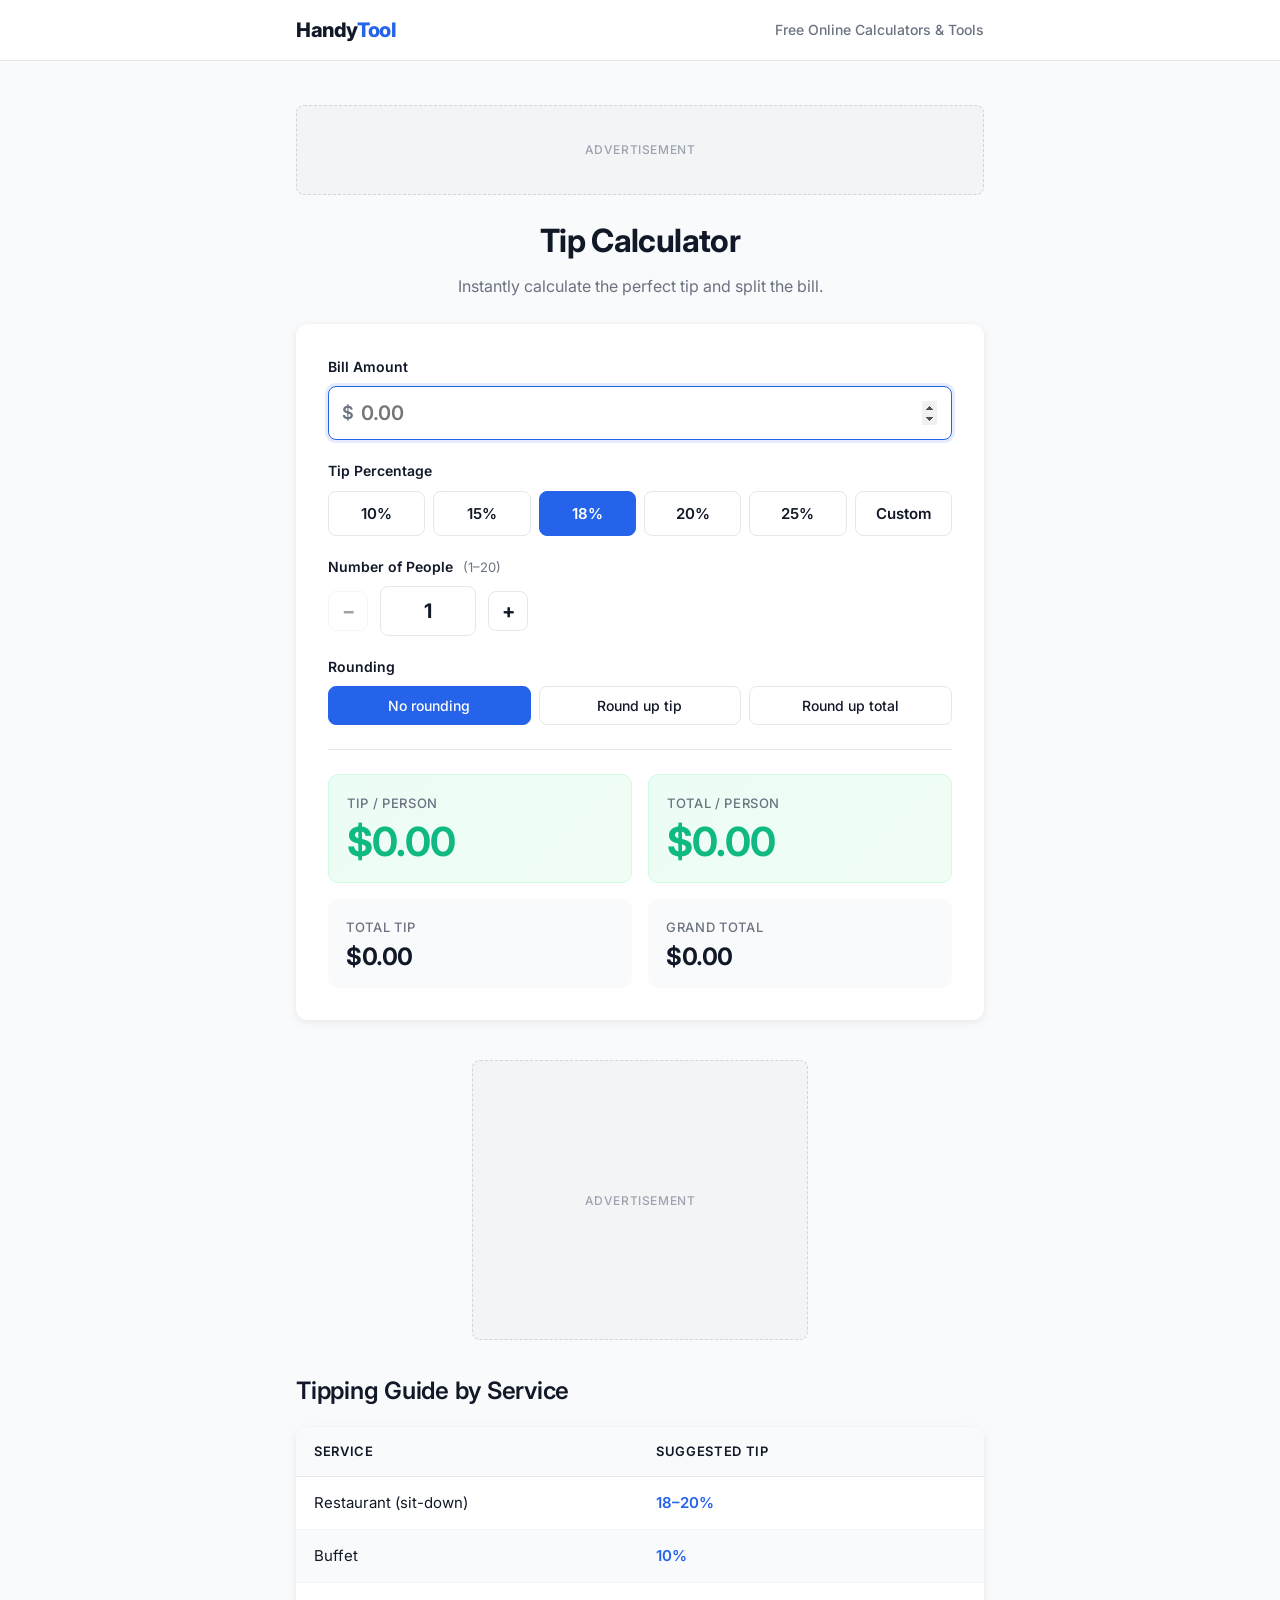
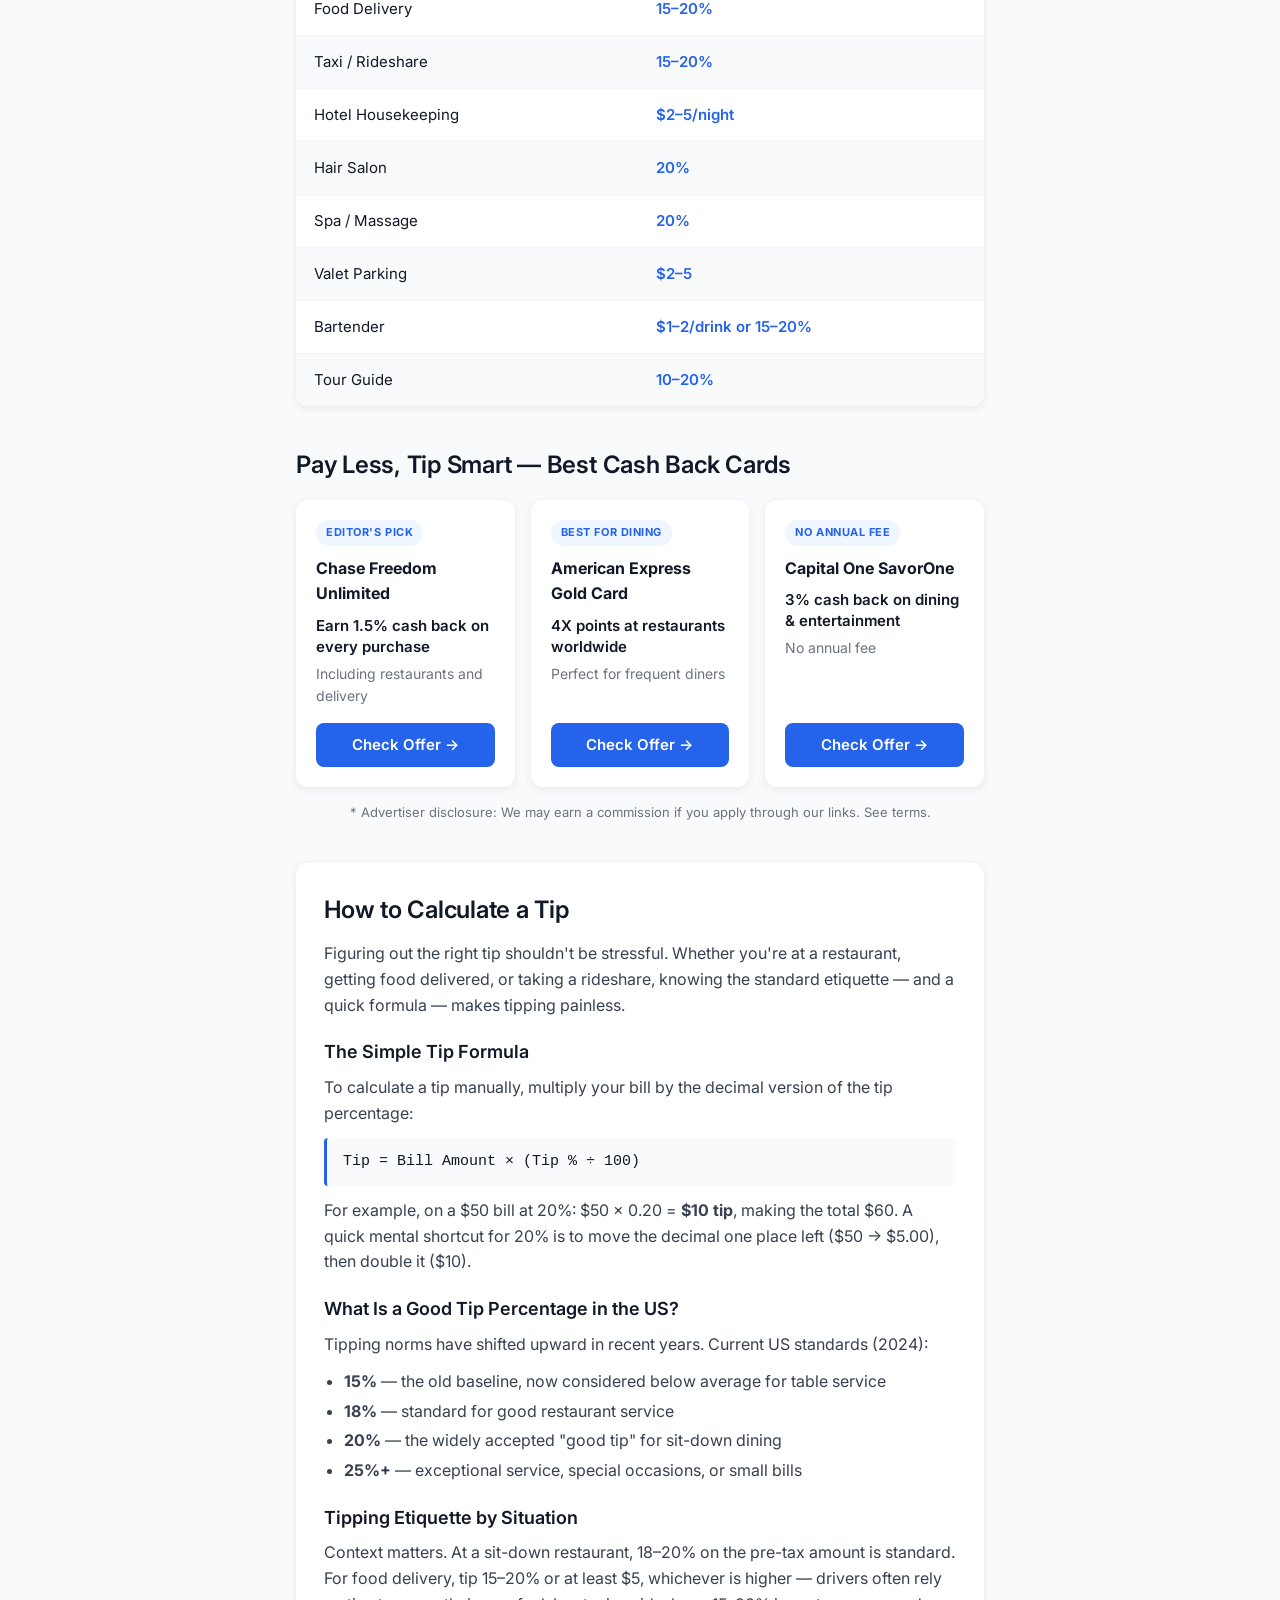
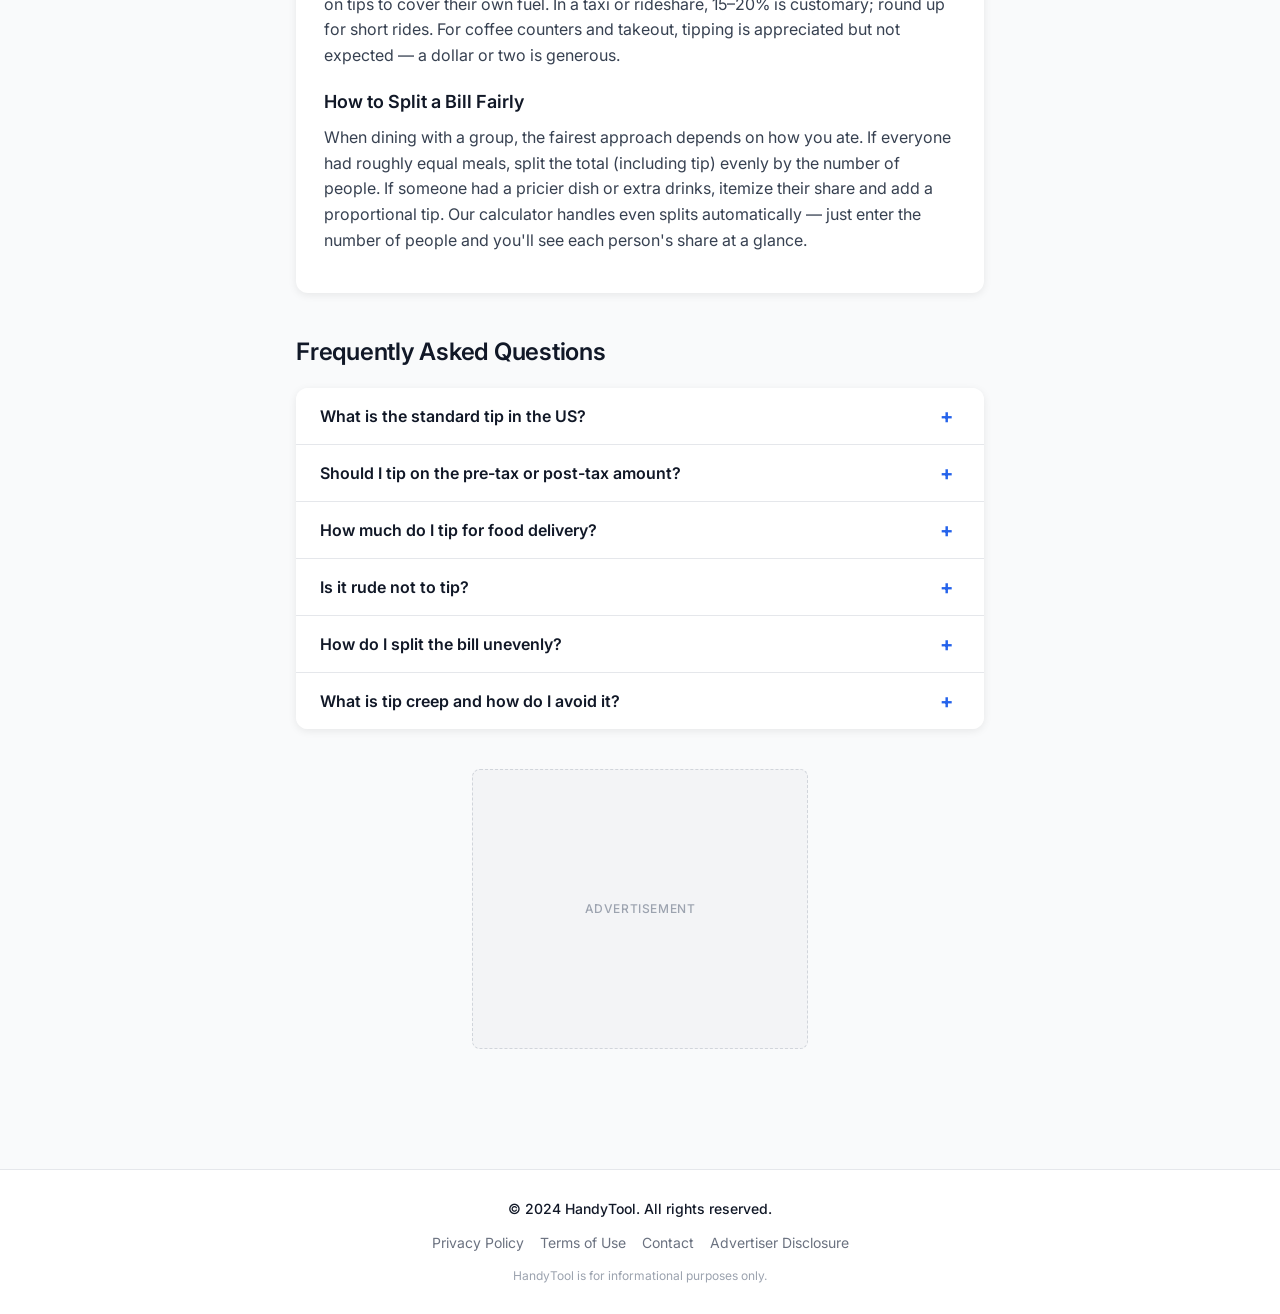
==== index.html @ 92ce7e29 "Add files via upload" ====
<!DOCTYPE html>
<html lang="en">
<head>
<meta charset="UTF-8">
<meta name="viewport" content="width=device-width, initial-scale=1.0">
<title>Tip Calculator — Fast & Free | HandyTool</title>
<meta name="description" content="Calculate your tip instantly. Enter bill amount, choose tip %, split between friends. Free tip calculator for restaurants, delivery, taxis and more.">
<meta name="keywords" content="tip calculator, how much to tip, tip percentage calculator, restaurant tip, split bill calculator, handytool">
<link rel="canonical" href="https://gethandytool.com/">

<!-- Open Graph -->
<meta property="og:title" content="Tip Calculator — Fast & Free | HandyTool">
<meta property="og:description" content="Calculate tips instantly for any service. Free, fast, mobile-friendly.">
<meta property="og:type" content="website">
<meta property="og:url" content="https://gethandytool.com/">
<meta property="og:site_name" content="HandyTool">

<!-- Twitter -->
<meta name="twitter:card" content="summary_large_image">
<meta name="twitter:title" content="Tip Calculator — Fast & Free | HandyTool">
<meta name="twitter:description" content="Calculate tips instantly for any service. Free, fast, mobile-friendly.">

<!-- Schema.org structured data -->
<script type="application/ld+json">
{
  "@context": "https://schema.org",
  "@type": "WebApplication",
  "name": "HandyTool Tip Calculator",
  "url": "https://gethandytool.com/",
  "description": "Free tip calculator for restaurants, delivery, taxis and more",
  "applicationCategory": "FinanceApplication",
  "operatingSystem": "All",
  "offers": { "@type": "Offer", "price": "0", "priceCurrency": "USD" },
  "publisher": {
    "@type": "Organization",
    "name": "HandyTool",
    "url": "https://gethandytool.com/"
  }
}
</script>

<!-- Google Fonts: Inter -->
<link rel="preconnect" href="https://fonts.googleapis.com">
<link rel="preconnect" href="https://fonts.gstatic.com" crossorigin>
<link href="https://fonts.googleapis.com/css2?family=Inter:wght@400;500;600;700;800&display=swap" rel="stylesheet">

<style>
  /* ---------- RESET ---------- */
  *, *::before, *::after { box-sizing: border-box; margin: 0; padding: 0; }
  html { scroll-behavior: smooth; -webkit-text-size-adjust: 100%; }
  body {
    font-family: 'Inter', -apple-system, BlinkMacSystemFont, 'Segoe UI', Roboto, sans-serif;
    font-size: 1rem;
    line-height: 1.6;
    color: #111827;
    background: #F9FAFB;
    -webkit-font-smoothing: antialiased;
  }
  img, svg { max-width: 100%; display: block; }
  button { font-family: inherit; cursor: pointer; border: none; background: none; }
  input { font-family: inherit; }
  a { color: #2563EB; text-decoration: none; }
  a:hover { text-decoration: underline; }

  /* ---------- LAYOUT ---------- */
  .container {
    max-width: 720px;
    margin: 0 auto;
    padding: 0 16px;
  }

  /* ---------- HEADER ---------- */
  .site-header {
    background: #FFFFFF;
    border-bottom: 1px solid #E5E7EB;
    padding: 14px 0;
  }
  @media (min-width: 768px) {
    .site-header {
      position: sticky;
      top: 0;
      z-index: 100;
    }
  }
  .site-header .container {
    display: flex;
    align-items: center;
    justify-content: space-between;
    gap: 12px;
  }
  .logo {
    font-size: 1.25rem;
    font-weight: 800;
    color: #111827;
    letter-spacing: -0.02em;
  }
  .logo span { color: #2563EB; }
  .tagline {
    font-size: 0.875rem;
    color: #6B7280;
    font-weight: 500;
  }
  @media (max-width: 480px) {
    .tagline { display: none; }
  }

  /* ---------- AD PLACEHOLDERS ---------- */
  .ad-banner-top,
  .ad-rect-middle,
  .ad-rect-bottom {
    background: #F3F4F6;
    border: 1px dashed #D1D5DB;
    color: #9CA3AF;
    text-align: center;
    font-size: 0.75rem;
    font-weight: 500;
    letter-spacing: 0.05em;
    text-transform: uppercase;
    display: flex;
    align-items: center;
    justify-content: center;
    border-radius: 8px;
    margin: 20px auto;
    width: 100%;
  }
  .ad-banner-top {
    min-height: 90px;
    max-width: 728px;
  }
  @media (max-width: 600px) {
    .ad-banner-top { min-height: 50px; max-width: 320px; }
  }
  .ad-rect-middle,
  .ad-rect-bottom {
    min-height: 280px;
    max-width: 336px;
    margin: 32px auto;
  }

  /* ---------- SECTION SPACING ---------- */
  main { padding: 24px 0 48px; }
  section { margin-bottom: 40px; }

  /* ---------- HERO / CALCULATOR ---------- */
  .hero-title {
    font-size: 2rem;
    font-weight: 700;
    color: #111827;
    text-align: center;
    margin-bottom: 8px;
    letter-spacing: -0.02em;
  }
  .hero-sub {
    text-align: center;
    color: #6B7280;
    margin-bottom: 24px;
    font-size: 1rem;
  }
  @media (max-width: 480px) {
    .hero-title { font-size: 1.625rem; }
  }

  .calc-card {
    background: #FFFFFF;
    border-radius: 12px;
    box-shadow: 0 2px 8px rgba(0,0,0,0.08);
    padding: 32px;
  }
  @media (max-width: 480px) {
    .calc-card { padding: 20px; }
  }

  .field-group { margin-bottom: 20px; }
  .field-label {
    display: block;
    font-size: 0.875rem;
    font-weight: 600;
    color: #111827;
    margin-bottom: 8px;
  }
  .field-label .hint {
    font-weight: 400;
    color: #6B7280;
    margin-left: 6px;
    font-size: 0.8125rem;
  }

  /* Bill input */
  .bill-input-wrap {
    position: relative;
  }
  .bill-input-wrap::before {
    content: "$";
    position: absolute;
    left: 14px;
    top: 50%;
    transform: translateY(-50%);
    color: #6B7280;
    font-weight: 600;
    font-size: 1.125rem;
    pointer-events: none;
  }
  .bill-input {
    width: 100%;
    padding: 14px 14px 14px 32px;
    font-size: 1.25rem;
    font-weight: 600;
    border: 1.5px solid #E5E7EB;
    border-radius: 8px;
    color: #111827;
    background: #FFFFFF;
    transition: border-color 0.2s;
  }
  .bill-input:focus {
    outline: none;
    border-color: #2563EB;
    box-shadow: 0 0 0 3px rgba(37,99,235,0.12);
  }

  /* Tip buttons */
  .tip-buttons {
    display: grid;
    grid-template-columns: repeat(3, 1fr);
    gap: 8px;
  }
  @media (min-width: 540px) {
    .tip-buttons { grid-template-columns: repeat(6, 1fr); }
  }
  .tip-btn {
    padding: 12px 8px;
    border: 1.5px solid #E5E7EB;
    border-radius: 8px;
    background: #FFFFFF;
    color: #111827;
    font-size: 0.9375rem;
    font-weight: 600;
    transition: all 0.2s;
  }
  .tip-btn:hover {
    border-color: #2563EB;
    color: #2563EB;
  }
  .tip-btn.active {
    background: #2563EB;
    color: #FFFFFF;
    border-color: #2563EB;
  }

  /* Custom slider */
  .custom-wrap {
    display: none;
    margin-top: 12px;
    padding: 12px;
    background: #F9FAFB;
    border-radius: 8px;
    border: 1px solid #E5E7EB;
  }
  .custom-wrap.visible { display: block; }
  .custom-row {
    display: flex;
    align-items: center;
    gap: 12px;
  }
  .custom-slider {
    flex: 1;
    -webkit-appearance: none;
    appearance: none;
    height: 6px;
    background: #E5E7EB;
    border-radius: 3px;
    outline: none;
  }
  .custom-slider::-webkit-slider-thumb {
    -webkit-appearance: none;
    appearance: none;
    width: 20px;
    height: 20px;
    border-radius: 50%;
    background: #2563EB;
    cursor: pointer;
    border: 2px solid #FFFFFF;
    box-shadow: 0 1px 3px rgba(0,0,0,0.2);
  }
  .custom-slider::-moz-range-thumb {
    width: 20px;
    height: 20px;
    border-radius: 50%;
    background: #2563EB;
    cursor: pointer;
    border: 2px solid #FFFFFF;
  }
  .custom-value {
    min-width: 56px;
    text-align: right;
    font-weight: 700;
    color: #2563EB;
    font-size: 1rem;
  }

  /* Stepper */
  .stepper {
    display: flex;
    align-items: center;
    gap: 12px;
    max-width: 200px;
  }
  .stepper-btn {
    width: 40px;
    height: 40px;
    border-radius: 8px;
    border: 1.5px solid #E5E7EB;
    background: #FFFFFF;
    font-size: 1.25rem;
    font-weight: 700;
    color: #111827;
    transition: all 0.2s;
  }
  .stepper-btn:hover:not(:disabled) {
    border-color: #2563EB;
    color: #2563EB;
  }
  .stepper-btn:disabled {
    opacity: 0.4;
    cursor: not-allowed;
  }
  .stepper-val {
    flex: 1;
    text-align: center;
    font-size: 1.25rem;
    font-weight: 700;
    color: #111827;
    padding: 8px 0;
    border: 1.5px solid #E5E7EB;
    border-radius: 8px;
    background: #FFFFFF;
  }

  /* Rounding toggle */
  .round-group {
    display: grid;
    grid-template-columns: 1fr;
    gap: 8px;
  }
  @media (min-width: 540px) {
    .round-group { grid-template-columns: repeat(3, 1fr); }
  }
  .round-btn {
    padding: 10px 12px;
    border: 1.5px solid #E5E7EB;
    border-radius: 8px;
    background: #FFFFFF;
    color: #111827;
    font-size: 0.875rem;
    font-weight: 500;
    transition: all 0.2s;
  }
  .round-btn:hover {
    border-color: #2563EB;
  }
  .round-btn.active {
    background: #2563EB;
    color: #FFFFFF;
    border-color: #2563EB;
  }

  /* Results */
  .results {
    margin-top: 24px;
    padding-top: 24px;
    border-top: 1px solid #E5E7EB;
    display: grid;
    grid-template-columns: 1fr;
    gap: 16px;
  }
  @media (min-width: 540px) {
    .results { grid-template-columns: 1fr 1fr; }
  }
  .result-box {
    background: #F9FAFB;
    border-radius: 10px;
    padding: 18px;
  }
  .result-box.primary {
    background: linear-gradient(135deg, #ECFDF5 0%, #F0FDF4 100%);
    border: 1px solid #D1FAE5;
  }
  .result-label {
    font-size: 0.8125rem;
    color: #6B7280;
    font-weight: 500;
    text-transform: uppercase;
    letter-spacing: 0.05em;
    margin-bottom: 6px;
  }
  .result-value {
    font-size: 2.5rem;
    font-weight: 700;
    color: #10B981;
    line-height: 1.1;
    letter-spacing: -0.02em;
  }
  .result-box:not(.primary) .result-value {
    font-size: 1.5rem;
    color: #111827;
  }
  @media (max-width: 480px) {
    .result-value { font-size: 2rem; }
    .result-box:not(.primary) .result-value { font-size: 1.375rem; }
  }

  /* ---------- REFERENCE TABLE ---------- */
  .section-title {
    font-size: 1.5rem;
    font-weight: 600;
    color: #111827;
    margin-bottom: 16px;
    letter-spacing: -0.01em;
  }
  .table-wrap {
    background: #FFFFFF;
    border-radius: 12px;
    box-shadow: 0 2px 8px rgba(0,0,0,0.08);
    overflow-x: auto;
  }
  .ref-table {
    width: 100%;
    border-collapse: collapse;
    min-width: 420px;
  }
  .ref-table th,
  .ref-table td {
    padding: 14px 18px;
    text-align: left;
    font-size: 0.9375rem;
  }
  .ref-table th {
    background: #F9FAFB;
    font-weight: 600;
    color: #111827;
    border-bottom: 1px solid #E5E7EB;
    font-size: 0.8125rem;
    text-transform: uppercase;
    letter-spacing: 0.05em;
  }
  .ref-table tbody tr:nth-child(even) {
    background: #F9FAFB;
  }
  .ref-table tbody tr {
    border-bottom: 1px solid #F3F4F6;
  }
  .ref-table tbody tr:last-child {
    border-bottom: none;
  }
  .ref-table td:last-child {
    font-weight: 600;
    color: #2563EB;
  }

  /* ---------- AFFILIATE ---------- */
  .aff-grid {
    display: grid;
    grid-template-columns: 1fr;
    gap: 16px;
  }
  @media (min-width: 640px) {
    .aff-grid { grid-template-columns: repeat(3, 1fr); }
  }
  .aff-card {
    background: #FFFFFF;
    border-radius: 12px;
    box-shadow: 0 2px 8px rgba(0,0,0,0.08);
    padding: 20px;
    position: relative;
    display: flex;
    flex-direction: column;
  }
  .aff-badge {
    display: inline-block;
    background: #EFF6FF;
    color: #2563EB;
    font-size: 0.6875rem;
    font-weight: 700;
    padding: 4px 10px;
    border-radius: 999px;
    text-transform: uppercase;
    letter-spacing: 0.05em;
    margin-bottom: 10px;
    align-self: flex-start;
  }
  .aff-name {
    font-size: 1rem;
    font-weight: 700;
    color: #111827;
    margin-bottom: 8px;
  }
  .aff-headline {
    font-size: 0.9375rem;
    color: #111827;
    font-weight: 600;
    margin-bottom: 6px;
    line-height: 1.4;
  }
  .aff-sub {
    font-size: 0.875rem;
    color: #6B7280;
    margin-bottom: 16px;
    flex-grow: 1;
  }
  .affiliate-btn {
    display: inline-block;
    background: #2563EB;
    color: #FFFFFF;
    text-align: center;
    padding: 10px 20px;
    border-radius: 8px;
    font-weight: 600;
    font-size: 0.9375rem;
    transition: background 0.2s, transform 0.1s;
  }
  .affiliate-btn:hover {
    background: #1D4ED8;
    text-decoration: none;
    color: #FFFFFF;
  }
  .affiliate-btn:active {
    transform: scale(0.98);
  }
  .aff-disclaimer {
    margin-top: 16px;
    font-size: 0.8125rem;
    color: #6B7280;
    text-align: center;
    line-height: 1.5;
  }

  /* ---------- EDITORIAL CONTENT ---------- */
  .content-block {
    background: #FFFFFF;
    border-radius: 12px;
    box-shadow: 0 2px 8px rgba(0,0,0,0.08);
    padding: 28px;
  }
  @media (max-width: 480px) {
    .content-block { padding: 20px; }
  }
  .content-block h2 {
    font-size: 1.5rem;
    font-weight: 600;
    margin-bottom: 12px;
    letter-spacing: -0.01em;
  }
  .content-block h3 {
    font-size: 1.125rem;
    font-weight: 600;
    margin: 20px 0 8px;
    color: #111827;
  }
  .content-block p {
    margin-bottom: 12px;
    color: #374151;
  }
  .content-block ul {
    margin: 0 0 12px 20px;
    color: #374151;
  }
  .content-block li { margin-bottom: 4px; }
  .formula {
    background: #F9FAFB;
    border-left: 3px solid #2563EB;
    padding: 12px 16px;
    margin: 12px 0;
    font-family: 'SF Mono', Monaco, monospace;
    font-size: 0.9375rem;
    color: #111827;
    border-radius: 4px;
  }

  /* ---------- FAQ ---------- */
  .faq-list {
    background: #FFFFFF;
    border-radius: 12px;
    box-shadow: 0 2px 8px rgba(0,0,0,0.08);
    overflow: hidden;
  }
  .faq-item {
    border-bottom: 1px solid #E5E7EB;
  }
  .faq-item:last-child { border-bottom: none; }
  .faq-q {
    width: 100%;
    padding: 18px 24px;
    text-align: left;
    background: #FFFFFF;
    font-size: 1rem;
    font-weight: 600;
    color: #111827;
    display: flex;
    justify-content: space-between;
    align-items: center;
    gap: 16px;
    transition: background 0.15s;
  }
  .faq-q:hover { background: #F9FAFB; }
  .faq-icon {
    flex-shrink: 0;
    width: 20px;
    height: 20px;
    color: #2563EB;
    font-weight: 700;
    font-size: 1.25rem;
    line-height: 1;
    transition: transform 0.2s;
  }
  .faq-item.open .faq-icon { transform: rotate(45deg); }
  .faq-a {
    max-height: 0;
    overflow: hidden;
    transition: max-height 0.3s ease;
    color: #374151;
  }
  .faq-a-inner { padding: 0 24px 18px; }
  .faq-item.open .faq-a { max-height: 400px; }

  /* ---------- FOOTER ---------- */
  .site-footer {
    background: #FFFFFF;
    border-top: 1px solid #E5E7EB;
    padding: 28px 0;
    margin-top: 40px;
  }
  .footer-inner {
    text-align: center;
  }
  .footer-copy {
    font-size: 0.875rem;
    color: #111827;
    font-weight: 500;
    margin-bottom: 12px;
  }
  .footer-links {
    display: flex;
    flex-wrap: wrap;
    gap: 8px 16px;
    justify-content: center;
    margin-bottom: 12px;
    font-size: 0.875rem;
  }
  .footer-links a { color: #6B7280; }
  .footer-links a:hover { color: #2563EB; }
  .footer-disclaimer {
    font-size: 0.75rem;
    color: #9CA3AF;
  }

  /* ---------- UTIL ---------- */
  .sr-only {
    position: absolute;
    width: 1px;
    height: 1px;
    padding: 0;
    margin: -1px;
    overflow: hidden;
    clip: rect(0,0,0,0);
    border: 0;
  }
</style>
</head>
<body>

<!-- ===== HEADER ===== -->
<header class="site-header">
  <div class="container">
    <a href="/" class="logo" style="text-decoration:none;">Handy<span>Tool</span></a>
    <div class="tagline">Free Online Calculators & Tools</div>
  </div>
</header>

<main>
  <div class="container">

    <!-- ===== TOP BANNER AD ===== -->
    <!-- Google AdSense: ca-pub-XXXXXXXX / Ad slot: XXXXXXXX -->
    <div class="ad-banner-top" aria-label="Advertisement">Advertisement</div>

    <!-- ===== HERO CALCULATOR ===== -->
    <section aria-labelledby="calc-title">
      <h1 id="calc-title" class="hero-title">Tip Calculator</h1>
      <p class="hero-sub">Instantly calculate the perfect tip and split the bill.</p>

      <div class="calc-card">
        <!-- Bill Amount -->
        <div class="field-group">
          <label class="field-label" for="bill">Bill Amount</label>
          <div class="bill-input-wrap">
            <input type="number" id="bill" class="bill-input" placeholder="0.00" min="0" step="0.01" inputmode="decimal" autofocus>
          </div>
        </div>

        <!-- Tip Percentage -->
        <div class="field-group">
          <label class="field-label">Tip Percentage</label>
          <div class="tip-buttons" role="group" aria-label="Tip percentage">
            <button type="button" class="tip-btn" data-tip="10">10%</button>
            <button type="button" class="tip-btn" data-tip="15">15%</button>
            <button type="button" class="tip-btn active" data-tip="18">18%</button>
            <button type="button" class="tip-btn" data-tip="20">20%</button>
            <button type="button" class="tip-btn" data-tip="25">25%</button>
            <button type="button" class="tip-btn" data-tip="custom">Custom</button>
          </div>
          <div class="custom-wrap" id="customWrap">
            <div class="custom-row">
              <input type="range" id="customSlider" class="custom-slider" min="0" max="50" step="1" value="18">
              <div class="custom-value" id="customValue">18%</div>
            </div>
          </div>
        </div>

        <!-- Number of People -->
        <div class="field-group">
          <label class="field-label" for="people">Number of People <span class="hint">(1–20)</span></label>
          <div class="stepper">
            <button type="button" class="stepper-btn" id="peopleDown" aria-label="Decrease people">−</button>
            <div class="stepper-val" id="peopleVal">1</div>
            <button type="button" class="stepper-btn" id="peopleUp" aria-label="Increase people">+</button>
          </div>
        </div>

        <!-- Rounding -->
        <div class="field-group">
          <label class="field-label">Rounding</label>
          <div class="round-group" role="group" aria-label="Rounding option">
            <button type="button" class="round-btn active" data-round="none">No rounding</button>
            <button type="button" class="round-btn" data-round="tip">Round up tip</button>
            <button type="button" class="round-btn" data-round="total">Round up total</button>
          </div>
        </div>

        <!-- Results -->
        <div class="results" aria-live="polite">
          <div class="result-box primary">
            <div class="result-label">Tip / Person</div>
            <div class="result-value" id="outPerTip">$0.00</div>
          </div>
          <div class="result-box primary">
            <div class="result-label">Total / Person</div>
            <div class="result-value" id="outPerTotal">$0.00</div>
          </div>
          <div class="result-box">
            <div class="result-label">Total Tip</div>
            <div class="result-value" id="outTotalTip">$0.00</div>
          </div>
          <div class="result-box">
            <div class="result-label">Grand Total</div>
            <div class="result-value" id="outGrandTotal">$0.00</div>
          </div>
        </div>
      </div>
    </section>

    <!-- ===== IN-FEED AD ===== -->
    <!-- Google AdSense: in-feed unit -->
    <div class="ad-rect-middle" aria-label="Advertisement">Advertisement</div>

    <!-- ===== QUICK REFERENCE TABLE ===== -->
    <section aria-labelledby="ref-title">
      <h2 id="ref-title" class="section-title">Tipping Guide by Service</h2>
      <div class="table-wrap">
        <table class="ref-table">
          <thead>
            <tr><th>Service</th><th>Suggested Tip</th></tr>
          </thead>
          <tbody>
            <tr><td>Restaurant (sit-down)</td><td>18–20%</td></tr>
            <tr><td>Buffet</td><td>10%</td></tr>
            <tr><td>Food Delivery</td><td>15–20%</td></tr>
            <tr><td>Taxi / Rideshare</td><td>15–20%</td></tr>
            <tr><td>Hotel Housekeeping</td><td>$2–5/night</td></tr>
            <tr><td>Hair Salon</td><td>20%</td></tr>
            <tr><td>Spa / Massage</td><td>20%</td></tr>
            <tr><td>Valet Parking</td><td>$2–5</td></tr>
            <tr><td>Bartender</td><td>$1–2/drink or 15–20%</td></tr>
            <tr><td>Tour Guide</td><td>10–20%</td></tr>
          </tbody>
        </table>
      </div>
    </section>

    <!-- ===== AFFILIATE SECTION ===== -->
    <section aria-labelledby="aff-title">
      <h2 id="aff-title" class="section-title">Pay Less, Tip Smart — Best Cash Back Cards</h2>
      <div class="aff-grid">

        <div class="aff-card">
          <span class="aff-badge">Editor's Pick</span>
          <div class="aff-name">Chase Freedom Unlimited</div>
          <div class="aff-headline">Earn 1.5% cash back on every purchase</div>
          <div class="aff-sub">Including restaurants and delivery</div>
          <a href="#" class="affiliate-btn" rel="sponsored nofollow noopener">Check Offer →</a>
        </div>

        <div class="aff-card">
          <span class="aff-badge">Best for Dining</span>
          <div class="aff-name">American Express Gold Card</div>
          <div class="aff-headline">4X points at restaurants worldwide</div>
          <div class="aff-sub">Perfect for frequent diners</div>
          <a href="#" class="affiliate-btn" rel="sponsored nofollow noopener">Check Offer →</a>
        </div>

        <div class="aff-card">
          <span class="aff-badge">No Annual Fee</span>
          <div class="aff-name">Capital One SavorOne</div>
          <div class="aff-headline">3% cash back on dining & entertainment</div>
          <div class="aff-sub">No annual fee</div>
          <a href="#" class="affiliate-btn" rel="sponsored nofollow noopener">Check Offer →</a>
        </div>

      </div>
      <p class="aff-disclaimer">* Advertiser disclosure: We may earn a commission if you apply through our links. See terms.</p>
    </section>

    <!-- ===== SEO EDITORIAL CONTENT ===== -->
    <section aria-labelledby="guide-title">
      <div class="content-block">
        <h2 id="guide-title">How to Calculate a Tip</h2>
        <p>Figuring out the right tip shouldn't be stressful. Whether you're at a restaurant, getting food delivered, or taking a rideshare, knowing the standard etiquette — and a quick formula — makes tipping painless.</p>

        <h3>The Simple Tip Formula</h3>
        <p>To calculate a tip manually, multiply your bill by the decimal version of the tip percentage:</p>
        <div class="formula">Tip = Bill Amount × (Tip % ÷ 100)</div>
        <p>For example, on a $50 bill at 20%: $50 × 0.20 = <strong>$10 tip</strong>, making the total $60. A quick mental shortcut for 20% is to move the decimal one place left ($50 → $5.00), then double it ($10).</p>

        <h3>What Is a Good Tip Percentage in the US?</h3>
        <p>Tipping norms have shifted upward in recent years. Current US standards (2024):</p>
        <ul>
          <li><strong>15%</strong> — the old baseline, now considered below average for table service</li>
          <li><strong>18%</strong> — standard for good restaurant service</li>
          <li><strong>20%</strong> — the widely accepted "good tip" for sit-down dining</li>
          <li><strong>25%+</strong> — exceptional service, special occasions, or small bills</li>
        </ul>

        <h3>Tipping Etiquette by Situation</h3>
        <p>Context matters. At a sit-down restaurant, 18–20% on the pre-tax amount is standard. For food delivery, tip 15–20% or at least $5, whichever is higher — drivers often rely on tips to cover their own fuel. In a taxi or rideshare, 15–20% is customary; round up for short rides. For coffee counters and takeout, tipping is appreciated but not expected — a dollar or two is generous.</p>

        <h3>How to Split a Bill Fairly</h3>
        <p>When dining with a group, the fairest approach depends on how you ate. If everyone had roughly equal meals, split the total (including tip) evenly by the number of people. If someone had a pricier dish or extra drinks, itemize their share and add a proportional tip. Our calculator handles even splits automatically — just enter the number of people and you'll see each person's share at a glance.</p>
      </div>
    </section>

    <!-- ===== FAQ ===== -->
    <section aria-labelledby="faq-title">
      <h2 id="faq-title" class="section-title">Frequently Asked Questions</h2>
      <div class="faq-list" id="faqList">

        <div class="faq-item">
          <button class="faq-q" type="button" aria-expanded="false">
            <span>What is the standard tip in the US?</span>
            <span class="faq-icon">+</span>
          </button>
          <div class="faq-a"><div class="faq-a-inner">
            <p>For sit-down restaurant service, the standard tip in the United States is 18–20% of the pre-tax bill. A tip below 15% is generally viewed as dissatisfaction, while 20%+ signals excellent service.</p>
          </div></div>
        </div>

        <div class="faq-item">
          <button class="faq-q" type="button" aria-expanded="false">
            <span>Should I tip on the pre-tax or post-tax amount?</span>
            <span class="faq-icon">+</span>
          </button>
          <div class="faq-a"><div class="faq-a-inner">
            <p>Etiquette experts recommend tipping on the pre-tax subtotal, since sales tax doesn't reflect the server's work. However, tipping on the post-tax total is also common and is a modest way to tip slightly more.</p>
          </div></div>
        </div>

        <div class="faq-item">
          <button class="faq-q" type="button" aria-expanded="false">
            <span>How much do I tip for food delivery?</span>
            <span class="faq-icon">+</span>
          </button>
          <div class="faq-a"><div class="faq-a-inner">
            <p>Tip 15–20% of the order total, with a minimum of $3–5 for small orders. Add more in bad weather, for long distances, or large orders. Remember: delivery fees charged by the app usually don't go to the driver.</p>
          </div></div>
        </div>

        <div class="faq-item">
          <button class="faq-q" type="button" aria-expanded="false">
            <span>Is it rude not to tip?</span>
            <span class="faq-icon">+</span>
          </button>
          <div class="faq-a"><div class="faq-a-inner">
            <p>In the US, yes — especially for table service, where servers are often paid a sub-minimum "tipped wage" and depend on tips for most of their income. Not tipping for adequate service is considered disrespectful. Poor service is better addressed by speaking with a manager.</p>
          </div></div>
        </div>

        <div class="faq-item">
          <button class="faq-q" type="button" aria-expanded="false">
            <span>How do I split the bill unevenly?</span>
            <span class="faq-icon">+</span>
          </button>
          <div class="faq-a"><div class="faq-a-inner">
            <p>For uneven splits, calculate each person's subtotal separately, then apply the same tip percentage to each subtotal. Many restaurants will print separate checks if you ask before ordering. Apps like Splitwise also help track who owes what across multiple meals.</p>
          </div></div>
        </div>

        <div class="faq-item">
          <button class="faq-q" type="button" aria-expanded="false">
            <span>What is tip creep and how do I avoid it?</span>
            <span class="faq-icon">+</span>
          </button>
          <div class="faq-a"><div class="faq-a-inner">
            <p>"Tip creep" is the gradual expansion of tipping to services that traditionally didn't require tips — like self-serve kiosks or quick takeout. You're not obligated to tip for counter service or self-checkout. Follow the suggested percentages only where service is actually rendered to you.</p>
          </div></div>
        </div>

      </div>
    </section>

    <!-- ===== BOTTOM AD ===== -->
    <!-- Google AdSense: bottom unit -->
    <div class="ad-rect-bottom" aria-label="Advertisement">Advertisement</div>

  </div>
</main>

<!-- ===== FOOTER ===== -->
<footer class="site-footer">
  <div class="container footer-inner">
    <div class="footer-copy">© 2024 HandyTool. All rights reserved.</div>
    <nav class="footer-links" aria-label="Footer">
      <a href="#">Privacy Policy</a>
      <a href="#">Terms of Use</a>
      <a href="#">Contact</a>
      <a href="#">Advertiser Disclosure</a>
    </nav>
    <div class="footer-disclaimer">HandyTool is for informational purposes only.</div>
  </div>
</footer>

<script>
(function() {
  'use strict';

  // ---------- STATE ----------
  var state = {
    bill: 0,
    tipPercent: 18,
    people: 1,
    rounding: 'none',
    customActive: false
  };

  // ---------- ELEMENTS ----------
  var billInput = document.getElementById('bill');
  var tipButtons = document.querySelectorAll('.tip-btn');
  var customWrap = document.getElementById('customWrap');
  var customSlider = document.getElementById('customSlider');
  var customValue = document.getElementById('customValue');
  var peopleVal = document.getElementById('peopleVal');
  var peopleUp = document.getElementById('peopleUp');
  var peopleDown = document.getElementById('peopleDown');
  var roundButtons = document.querySelectorAll('.round-btn');

  var outPerTip = document.getElementById('outPerTip');
  var outPerTotal = document.getElementById('outPerTotal');
  var outTotalTip = document.getElementById('outTotalTip');
  var outGrandTotal = document.getElementById('outGrandTotal');

  // ---------- HELPERS ----------
  function fmt(n) {
    if (!isFinite(n) || n < 0) n = 0;
    return '$' + n.toFixed(2).replace(/\B(?=(\d{3})+(?!\d))/g, ',');
  }

  // ---------- CALCULATE ----------
  function calculate() {
    var bill = parseFloat(billInput.value);
    if (!isFinite(bill) || bill < 0) bill = 0;
    state.bill = bill;

    var tipPct = state.tipPercent;
    var people = state.people;

    var tipAmount = bill * (tipPct / 100);
    var totalBill = bill + tipAmount;

    if (state.rounding === 'tip') {
      tipAmount = Math.ceil(tipAmount);
      totalBill = bill + tipAmount;
    } else if (state.rounding === 'total') {
      totalBill = Math.ceil(totalBill);
      tipAmount = totalBill - bill;
    }

    var perPersonTip = tipAmount / people;
    var perPersonTotal = totalBill / people;

    outPerTip.textContent = fmt(perPersonTip);
    outPerTotal.textContent = fmt(perPersonTotal);
    outTotalTip.textContent = fmt(tipAmount);
    outGrandTotal.textContent = fmt(totalBill);
  }

  // ---------- BILL INPUT ----------
  billInput.addEventListener('input', calculate);

  // ---------- TIP BUTTONS ----------
  tipButtons.forEach(function(btn) {
    btn.addEventListener('click', function() {
      tipButtons.forEach(function(b) { b.classList.remove('active'); });
      btn.classList.add('active');

      var val = btn.getAttribute('data-tip');
      if (val === 'custom') {
        state.customActive = true;
        customWrap.classList.add('visible');
        state.tipPercent = parseInt(customSlider.value, 10);
        customValue.textContent = state.tipPercent + '%';
      } else {
        state.customActive = false;
        customWrap.classList.remove('visible');
        state.tipPercent = parseInt(val, 10);
      }
      calculate();
    });
  });

  // ---------- CUSTOM SLIDER ----------
  customSlider.addEventListener('input', function() {
    state.tipPercent = parseInt(customSlider.value, 10);
    customValue.textContent = state.tipPercent + '%';
    calculate();
  });

  // ---------- PEOPLE STEPPER ----------
  function updatePeople() {
    peopleVal.textContent = state.people;
    peopleDown.disabled = state.people <= 1;
    peopleUp.disabled = state.people >= 20;
    calculate();
  }
  peopleUp.addEventListener('click', function() {
    if (state.people < 20) { state.people++; updatePeople(); }
  });
  peopleDown.addEventListener('click', function() {
    if (state.people > 1) { state.people--; updatePeople(); }
  });
  updatePeople();

  // ---------- ROUNDING ----------
  roundButtons.forEach(function(btn) {
    btn.addEventListener('click', function() {
      roundButtons.forEach(function(b) { b.classList.remove('active'); });
      btn.classList.add('active');
      state.rounding = btn.getAttribute('data-round');
      calculate();
    });
  });

  // ---------- FAQ ACCORDION ----------
  var faqItems = document.querySelectorAll('.faq-item');
  faqItems.forEach(function(item) {
    var q = item.querySelector('.faq-q');
    q.addEventListener('click', function() {
      var isOpen = item.classList.contains('open');
      faqItems.forEach(function(i) {
        i.classList.remove('open');
        var btn = i.querySelector('.faq-q');
        if (btn) btn.setAttribute('aria-expanded', 'false');
      });
      if (!isOpen) {
        item.classList.add('open');
        q.setAttribute('aria-expanded', 'true');
      }
    });
  });

  // ---------- INITIAL CALC ----------
  calculate();
})();
</script>

</body>
</html>
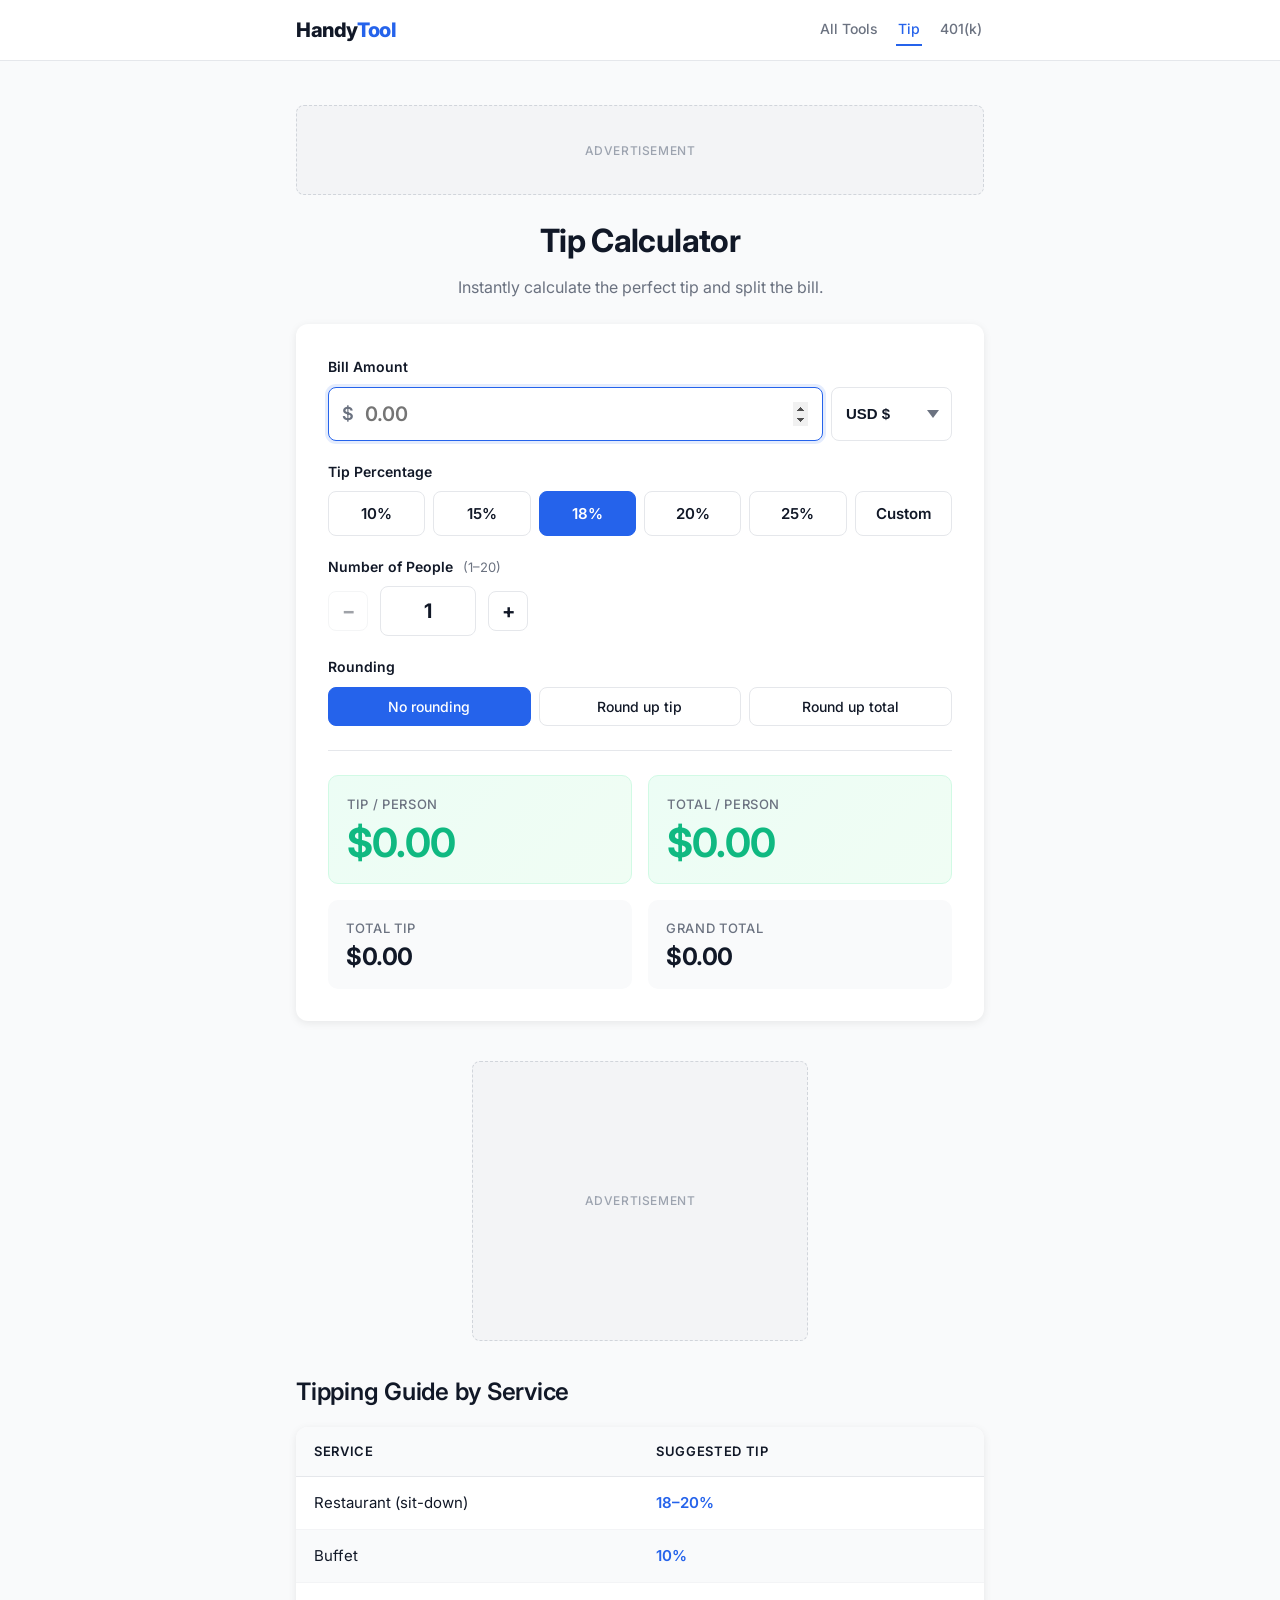
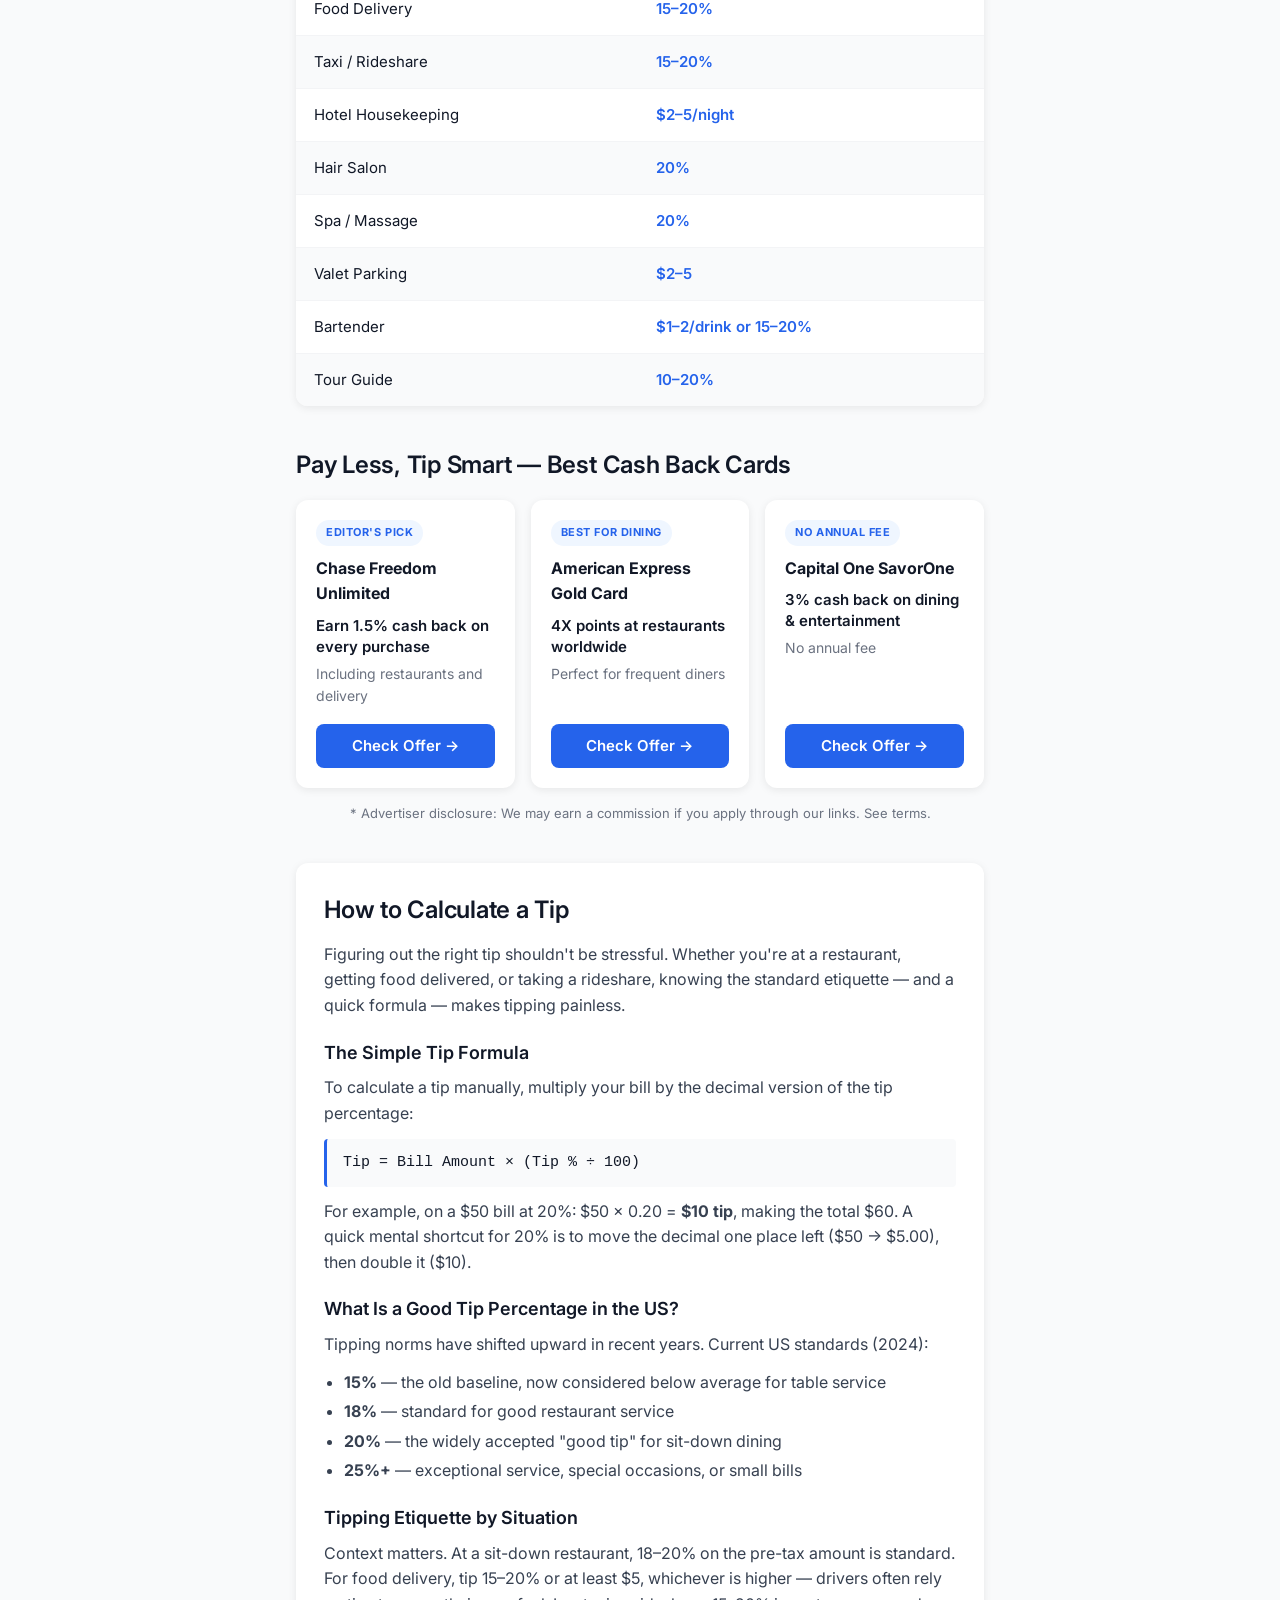
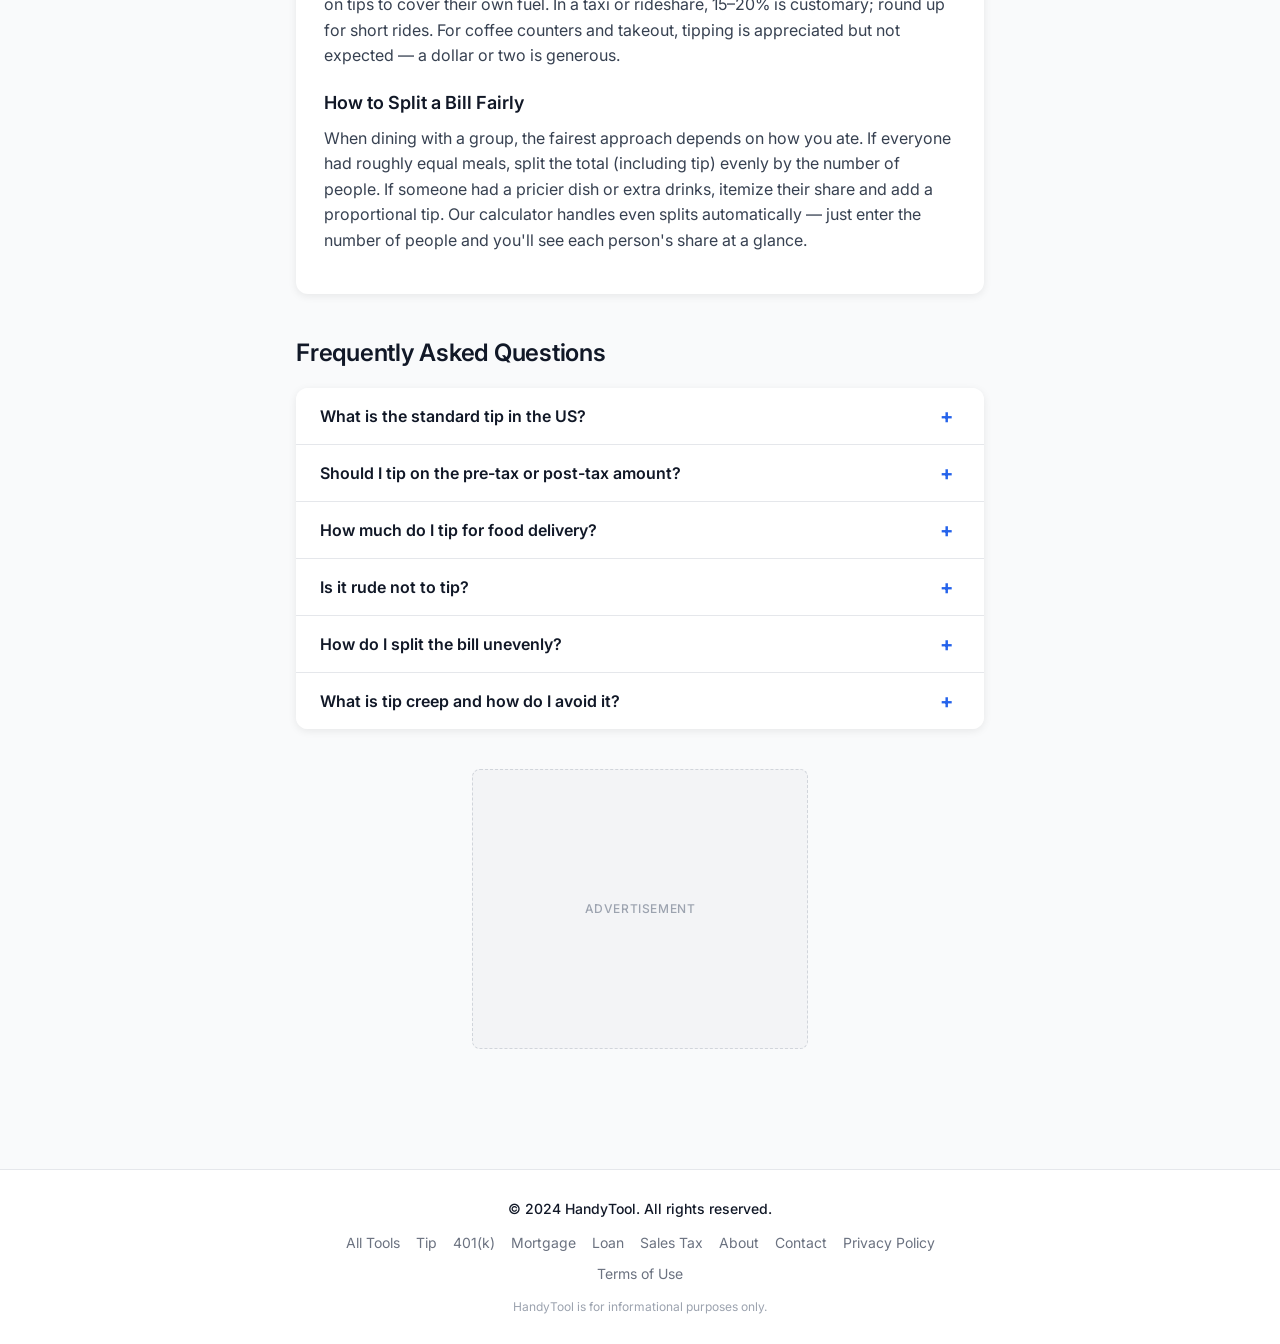
==== commit ae0008f8: "Add 4 calculators (mortgage, loan, sales-tax, tools hub) + favicon" ====
--- a/index.html
+++ b/index.html
@@ -3,6 +3,7 @@
 <head>
 <meta charset="UTF-8">
 <meta name="viewport" content="width=device-width, initial-scale=1.0">
+<link rel="icon" type="image/svg+xml" href="/favicon.svg">
 <title>Tip Calculator — Fast & Free | HandyTool</title>
 <meta name="description" content="Calculate your tip instantly. Enter bill amount, choose tip %, split between friends. Free tip calculator for restaurants, delivery, taxis and more.">
 <meta name="keywords" content="tip calculator, how much to tip, tip percentage calculator, restaurant tip, split bill calculator, handytool">
@@ -44,6 +45,18 @@
 <link rel="preconnect" href="https://fonts.gstatic.com" crossorigin>
 <link href="https://fonts.googleapis.com/css2?family=Inter:wght@400;500;600;700;800&display=swap" rel="stylesheet">
 
+<!-- Google tag (gtag.js) -->
+<script async src="https://www.googletagmanager.com/gtag/js?id=G-HFT1427Z23"></script>
+<script>
+  window.dataLayer = window.dataLayer || [];
+  function gtag(){dataLayer.push(arguments);}
+  gtag('js', new Date());
+  gtag('config', 'G-HFT1427Z23');
+</script>
+
+<!-- Google AdSense -->
+<script async src="https://pagead2.googlesyndication.com/pagead/js/adsbygoogle.js?client=ca-pub-7164402025911671" crossorigin="anonymous"></script>
+
 <style>
   /* ---------- RESET ---------- */
   *, *::before, *::after { box-sizing: border-box; margin: 0; padding: 0; }
@@ -102,6 +115,32 @@
   }
   @media (max-width: 480px) {
     .tagline { display: none; }
+  }
+
+  /* Tool navigation */
+  .tool-nav {
+    display: flex;
+    gap: 16px;
+    font-size: 0.875rem;
+    font-weight: 500;
+  }
+  .tool-nav a {
+    color: #6B7280;
+    text-decoration: none;
+    padding: 4px 2px;
+    border-bottom: 2px solid transparent;
+    transition: color 0.2s, border-color 0.2s;
+  }
+  .tool-nav a:hover {
+    color: #2563EB;
+    text-decoration: none;
+  }
+  .tool-nav a.active {
+    color: #2563EB;
+    border-bottom-color: #2563EB;
+  }
+  @media (max-width: 480px) {
+    .tool-nav { gap: 12px; font-size: 0.8125rem; }
   }
 
   /* ---------- AD PLACEHOLDERS ---------- */
@@ -186,11 +225,18 @@
   }
 
   /* Bill input */
+  .bill-row {
+    display: flex;
+    gap: 8px;
+    align-items: stretch;
+  }
   .bill-input-wrap {
     position: relative;
+    flex: 1;
+    min-width: 0;
   }
   .bill-input-wrap::before {
-    content: "$";
+    content: attr(data-symbol);
     position: absolute;
     left: 14px;
     top: 50%;
@@ -202,7 +248,7 @@
   }
   .bill-input {
     width: 100%;
-    padding: 14px 14px 14px 32px;
+    padding: 14px 14px 14px 36px;
     font-size: 1.25rem;
     font-weight: 600;
     border: 1.5px solid #E5E7EB;
@@ -210,6 +256,27 @@
     color: #111827;
     background: #FFFFFF;
     transition: border-color 0.2s;
+  }
+  .currency-select {
+    padding: 0 36px 0 14px;
+    font-size: 0.9375rem;
+    font-weight: 600;
+    border: 1.5px solid #E5E7EB;
+    border-radius: 8px;
+    color: #111827;
+    background: #FFFFFF url("data:image/svg+xml;utf8,<svg xmlns='http://www.w3.org/2000/svg' width='12' height='8' viewBox='0 0 12 8'><path fill='%236B7280' d='M6 8L0 0h12z'/></svg>") no-repeat right 12px center;
+    -webkit-appearance: none;
+    appearance: none;
+    cursor: pointer;
+    transition: border-color 0.2s;
+    min-width: 110px;
+  }
+  .currency-select:focus {
+    outline: none;
+    border-color: #2563EB;
+  }
+  @media (max-width: 420px) {
+    .currency-select { min-width: 90px; font-size: 0.875rem; padding-right: 30px; }
   }
   .bill-input:focus {
     outline: none;
@@ -671,7 +738,11 @@
 <header class="site-header">
   <div class="container">
     <a href="/" class="logo" style="text-decoration:none;">Handy<span>Tool</span></a>
-    <div class="tagline">Free Online Calculators & Tools</div>
+    <nav class="tool-nav" aria-label="Calculators">
+      <a href="tools.html">All Tools</a>
+      <a href="/" class="active">Tip</a>
+      <a href="401k.html">401(k)</a>
+    </nav>
   </div>
 </header>
 
@@ -691,8 +762,22 @@
         <!-- Bill Amount -->
         <div class="field-group">
           <label class="field-label" for="bill">Bill Amount</label>
-          <div class="bill-input-wrap">
-            <input type="number" id="bill" class="bill-input" placeholder="0.00" min="0" step="0.01" inputmode="decimal" autofocus>
+          <div class="bill-row">
+            <div class="bill-input-wrap" id="billWrap" data-symbol="$">
+              <input type="number" id="bill" class="bill-input" placeholder="0.00" min="0" step="0.01" inputmode="decimal" autofocus>
+            </div>
+            <select id="currency" class="currency-select" aria-label="Currency">
+              <option value="USD" selected>USD $</option>
+              <option value="EUR">EUR €</option>
+              <option value="GBP">GBP £</option>
+              <option value="JPY">JPY ¥</option>
+              <option value="KRW">KRW ₩</option>
+              <option value="CAD">CAD C$</option>
+              <option value="AUD">AUD A$</option>
+              <option value="MXN">MXN MX$</option>
+              <option value="INR">INR ₹</option>
+              <option value="CNY">CNY ¥</option>
+            </select>
           </div>
         </div>
 
@@ -926,10 +1011,16 @@
   <div class="container footer-inner">
     <div class="footer-copy">© 2024 HandyTool. All rights reserved.</div>
     <nav class="footer-links" aria-label="Footer">
-      <a href="#">Privacy Policy</a>
-      <a href="#">Terms of Use</a>
-      <a href="#">Contact</a>
-      <a href="#">Advertiser Disclosure</a>
+      <a href="tools.html">All Tools</a>
+      <a href="/">Tip</a>
+      <a href="401k.html">401(k)</a>
+      <a href="mortgage.html">Mortgage</a>
+      <a href="loan.html">Loan</a>
+      <a href="sales-tax.html">Sales Tax</a>
+      <a href="about.html">About</a>
+      <a href="contact.html">Contact</a>
+      <a href="privacy.html">Privacy Policy</a>
+      <a href="terms.html">Terms of Use</a>
     </nav>
     <div class="footer-disclaimer">HandyTool is for informational purposes only.</div>
   </div>
@@ -938,6 +1029,20 @@
 <script>
 (function() {
   'use strict';
+
+  // ---------- CURRENCY CONFIG ----------
+  var CURRENCIES = {
+    USD: { symbol: '$',   decimals: 2, prefix: true  },
+    EUR: { symbol: '€',   decimals: 2, prefix: true  },
+    GBP: { symbol: '£',   decimals: 2, prefix: true  },
+    JPY: { symbol: '¥',   decimals: 0, prefix: true  },
+    KRW: { symbol: '₩',   decimals: 0, prefix: true  },
+    CAD: { symbol: 'C$',  decimals: 2, prefix: true  },
+    AUD: { symbol: 'A$',  decimals: 2, prefix: true  },
+    MXN: { symbol: 'MX$', decimals: 2, prefix: true  },
+    INR: { symbol: '₹',   decimals: 2, prefix: true  },
+    CNY: { symbol: '¥',   decimals: 2, prefix: true  }
+  };
 
   // ---------- STATE ----------
   var state = {
@@ -945,11 +1050,14 @@
     tipPercent: 18,
     people: 1,
     rounding: 'none',
-    customActive: false
+    customActive: false,
+    currency: 'USD'
   };
 
   // ---------- ELEMENTS ----------
   var billInput = document.getElementById('bill');
+  var billWrap = document.getElementById('billWrap');
+  var currencySelect = document.getElementById('currency');
   var tipButtons = document.querySelectorAll('.tip-btn');
   var customWrap = document.getElementById('customWrap');
   var customSlider = document.getElementById('customSlider');
@@ -967,7 +1075,22 @@
   // ---------- HELPERS ----------
   function fmt(n) {
     if (!isFinite(n) || n < 0) n = 0;
-    return '$' + n.toFixed(2).replace(/\B(?=(\d{3})+(?!\d))/g, ',');
+    var c = CURRENCIES[state.currency] || CURRENCIES.USD;
+    var rounded = c.decimals === 0 ? Math.round(n) : n;
+    var str = rounded.toFixed(c.decimals).replace(/\B(?=(\d{3})+(?!\d))/g, ',');
+    return c.prefix ? (c.symbol + str) : (str + ' ' + c.symbol);
+  }
+  function applyCurrencySymbol() {
+    var c = CURRENCIES[state.currency] || CURRENCIES.USD;
+    billWrap.setAttribute('data-symbol', c.symbol);
+    // JPY/KRW use whole numbers — adjust step/min
+    if (c.decimals === 0) {
+      billInput.step = '1';
+      billInput.placeholder = '0';
+    } else {
+      billInput.step = '0.01';
+      billInput.placeholder = '0.00';
+    }
   }
 
   // ---------- CALCULATE ----------
@@ -1001,6 +1124,23 @@
 
   // ---------- BILL INPUT ----------
   billInput.addEventListener('input', calculate);
+
+  // ---------- CURRENCY ----------
+  currencySelect.addEventListener('change', function() {
+    state.currency = currencySelect.value;
+    try { localStorage.setItem('ht_currency', state.currency); } catch (e) {}
+    applyCurrencySymbol();
+    calculate();
+  });
+  // Restore saved preference
+  try {
+    var saved = localStorage.getItem('ht_currency');
+    if (saved && CURRENCIES[saved]) {
+      state.currency = saved;
+      currencySelect.value = saved;
+    }
+  } catch (e) {}
+  applyCurrencySymbol();
 
   // ---------- TIP BUTTONS ----------
   tipButtons.forEach(function(btn) {
